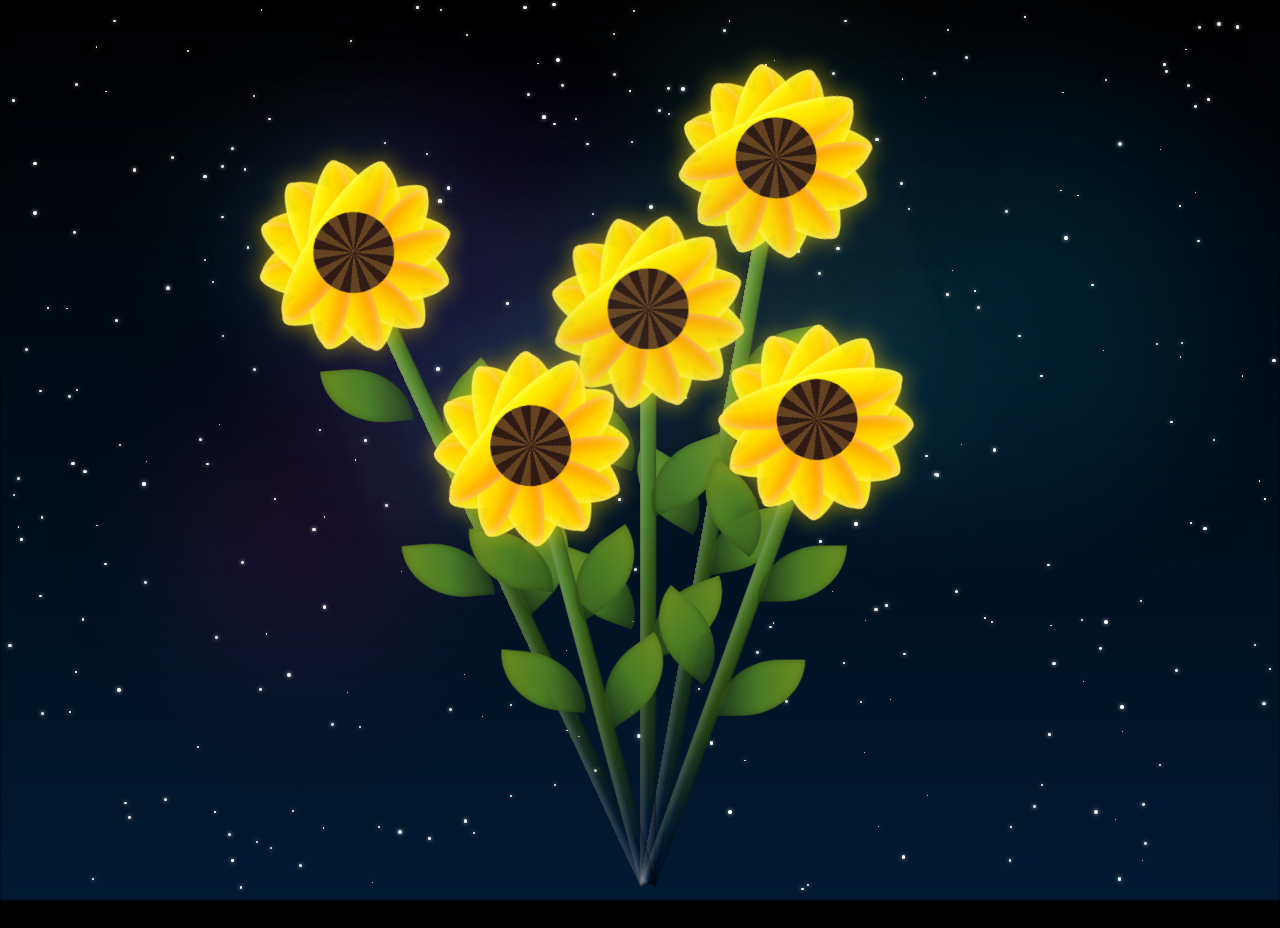
==== index.html @ bce881b0 "flower" ====
<!DOCTYPE html>
<html lang="en">
<head>
    <meta charset="UTF-8">
    <meta name="viewport" content="width=device-width, initial-scale=1.0">
    <title>flores</title>
    <link rel="stylesheet" href="./style.css">
</head>
<body class="not-loaded">

    <div class="night"></div>

    <div class="deep-space">

        <div class="nebula nebula-1"></div>

        <div class="nebula nebula-2"></div>

        <div class="nebula nebula-3"></div>

        <div class="galaxy"></div>

        <div class="star-field" id="starField"></div>

    </div>

    <div class="shooting-stars">
        <div class="shooting-star"></div>
        <div class="shooting-star"></div>
        <div class="shooting-star"></div>
        <div class="shooting-star"></div>
        <div class="shooting-star"></div>
        <div class="shooting-star"></div>
        <div class="shooting-star"></div>
        <div class="shooting-star"></div>
    </div>

    <div class="flowers">
        <div class="flower flower--1">
            <div class="flower__leafs flower__leafs--1">
                <div class="flower__leaf" style="transform: translate(-50%, -10%) rotate(0deg);"></div>
                <div class="flower__leaf" style="transform: translate(-50%, -10%) rotate(30deg);"></div>
                <div class="flower__leaf" style="transform: translate(-50%, -10%) rotate(60deg);"></div>
                <div class="flower__leaf" style="transform: translate(-50%, -10%) rotate(90deg);"></div>
                <div class="flower__leaf" style="transform: translate(-50%, -10%) rotate(120deg);"></div>
                <div class="flower__leaf" style="transform: translate(-50%, -10%) rotate(150deg);"></div>
                <div class="flower__leaf" style="transform: translate(-50%, -10%) rotate(180deg);"></div>
                <div class="flower__leaf" style="transform: translate(-50%, -10%) rotate(210deg);"></div>
                <div class="flower__leaf" style="transform: translate(-50%, -10%) rotate(240deg);"></div>
                <div class="flower__leaf" style="transform: translate(-50%, -10%) rotate(270deg);"></div>
                <div class="flower__leaf" style="transform: translate(-50%, -10%) rotate(300deg);"></div>
                <div class="flower__leaf" style="transform: translate(-50%, -10%) rotate(330deg);"></div>
                <div class="flower__white-circle"></div>
                <div class="flower__light flower__light--1"></div>
                <div class="flower__light flower__light--2"></div>
                <div class="flower__light flower__light--3"></div>
                <div class="flower__light flower__light--4"></div>
                <div class="flower__light flower__light--5"></div>
                <div class="flower__light flower__light--6"></div>
                <div class="flower__light flower__light--7"></div>
                <div class="flower__light flower__light--8"></div>
            </div>
            <div class="flower__line">
                <div class="flower__line__leaf flower__line__leaf--1"></div>
                <div class="flower__line__leaf flower__line__leaf--2"></div>
                <div class="flower__line__leaf flower__line__leaf--3"></div>
                <div class="flower__line__leaf flower__line__leaf--4"></div>
            </div>
        </div>
        <div class="flower flower--2">
            <div class="flower__leafs flower__leafs--2">
                <div class="flower__leaf" style="transform: translate(-50%, -10%) rotate(0deg);"></div>
                <div class="flower__leaf" style="transform: translate(-50%, -10%) rotate(30deg);"></div>
                <div class="flower__leaf" style="transform: translate(-50%, -10%) rotate(60deg);"></div>
                <div class="flower__leaf" style="transform: translate(-50%, -10%) rotate(90deg);"></div>
                <div class="flower__leaf" style="transform: translate(-50%, -10%) rotate(120deg);"></div>
                <div class="flower__leaf" style="transform: translate(-50%, -10%) rotate(150deg);"></div>
                <div class="flower__leaf" style="transform: translate(-50%, -10%) rotate(180deg);"></div>
                <div class="flower__leaf" style="transform: translate(-50%, -10%) rotate(210deg);"></div>
                <div class="flower__leaf" style="transform: translate(-50%, -10%) rotate(240deg);"></div>
                <div class="flower__leaf" style="transform: translate(-50%, -10%) rotate(270deg);"></div>
                <div class="flower__leaf" style="transform: translate(-50%, -10%) rotate(300deg);"></div>
                <div class="flower__leaf" style="transform: translate(-50%, -10%) rotate(330deg);"></div>
                <div class="flower__white-circle"></div>
                <div class="flower__light flower__light--1"></div>
                <div class="flower__light flower__light--2"></div>
                <div class="flower__light flower__light--3"></div>
                <div class="flower__light flower__light--4"></div>
                <div class="flower__light flower__light--5"></div>
                <div class="flower__light flower__light--6"></div>
                <div class="flower__light flower__light--7"></div>
                <div class="flower__light flower__light--8"></div>
            </div>
            <div class="flower__line">
                <div class="flower__line__leaf flower__line__leaf--1"></div>
                <div class="flower__line__leaf flower__line__leaf--2"></div>
                <div class="flower__line__leaf flower__line__leaf--3"></div>
                <div class="flower__line__leaf flower__line__leaf--4"></div>
            </div>
        </div>
        <div class="flower flower--3">
            <div class="flower__leafs flower__leafs--3">
                <div class="flower__leaf" style="transform: translate(-50%, -10%) rotate(0deg);"></div>
                <div class="flower__leaf" style="transform: translate(-50%, -10%) rotate(30deg);"></div>
                <div class="flower__leaf" style="transform: translate(-50%, -10%) rotate(60deg);"></div>
                <div class="flower__leaf" style="transform: translate(-50%, -10%) rotate(90deg);"></div>
                <div class="flower__leaf" style="transform: translate(-50%, -10%) rotate(120deg);"></div>
                <div class="flower__leaf" style="transform: translate(-50%, -10%) rotate(150deg);"></div>
                <div class="flower__leaf" style="transform: translate(-50%, -10%) rotate(180deg);"></div>
                <div class="flower__leaf" style="transform: translate(-50%, -10%) rotate(210deg);"></div>
                <div class="flower__leaf" style="transform: translate(-50%, -10%) rotate(240deg);"></div>
                <div class="flower__leaf" style="transform: translate(-50%, -10%) rotate(270deg);"></div>
                <div class="flower__leaf" style="transform: translate(-50%, -10%) rotate(300deg);"></div>
                <div class="flower__leaf" style="transform: translate(-50%, -10%) rotate(330deg);"></div>
                <div class="flower__white-circle"></div>
                <div class="flower__light flower__light--1"></div>
                <div class="flower__light flower__light--2"></div>
                <div class="flower__light flower__light--3"></div>
                <div class="flower__light flower__light--4"></div>
                <div class="flower__light flower__light--5"></div>
                <div class="flower__light flower__light--6"></div>
                <div class="flower__light flower__light--7"></div>
                <div class="flower__light flower__light--8"></div>
            </div>
            <div class="flower__line">
                <div class="flower__line__leaf flower__line__leaf--1"></div>
                <div class="flower__line__leaf flower__line__leaf--2"></div>
                <div class="flower__line__leaf flower__line__leaf--3"></div>
                <div class="flower__line__leaf flower__line__leaf--4"></div>
            </div>
        </div>
        <div class="flower flower--4">
            <div class="flower__leafs flower__leafs--4">
                <div class="flower__leaf" style="transform: translate(-50%, -10%) rotate(0deg);"></div>
                <div class="flower__leaf" style="transform: translate(-50%, -10%) rotate(30deg);"></div>
                <div class="flower__leaf" style="transform: translate(-50%, -10%) rotate(60deg);"></div>
                <div class="flower__leaf" style="transform: translate(-50%, -10%) rotate(90deg);"></div>
                <div class="flower__leaf" style="transform: translate(-50%, -10%) rotate(120deg);"></div>
                <div class="flower__leaf" style="transform: translate(-50%, -10%) rotate(150deg);"></div>
                <div class="flower__leaf" style="transform: translate(-50%, -10%) rotate(180deg);"></div>
                <div class="flower__leaf" style="transform: translate(-50%, -10%) rotate(210deg);"></div>
                <div class="flower__leaf" style="transform: translate(-50%, -10%) rotate(240deg);"></div>
                <div class="flower__leaf" style="transform: translate(-50%, -10%) rotate(270deg);"></div>
                <div class="flower__leaf" style="transform: translate(-50%, -10%) rotate(300deg);"></div>
                <div class="flower__leaf" style="transform: translate(-50%, -10%) rotate(330deg);"></div>
                <div class="flower__white-circle"></div>
                <div class="flower__light flower__light--1"></div>
                <div class="flower__light flower__light--2"></div>
                <div class="flower__light flower__light--3"></div>
                <div class="flower__light flower__light--4"></div>
                <div class="flower__light flower__light--5"></div>
                <div class="flower__light flower__light--6"></div>
                <div class="flower__light flower__light--7"></div>
                <div class="flower__light flower__light--8"></div>
            </div>
            <div class="flower__line">
                <div class="flower__line__leaf flower__line__leaf--1"></div>
                <div class="flower__line__leaf flower__line__leaf--2"></div>
                <div class="flower__line__leaf flower__line__leaf--3"></div>
                <div class="flower__line__leaf flower__line__leaf--4"></div>
            </div>
        </div>
        <div class="flower flower--5">
            <div class="flower__leafs flower__leafs--5">
                <div class="flower__leaf" style="transform: translate(-50%, -10%) rotate(0deg);"></div>
                <div class="flower__leaf" style="transform: translate(-50%, -10%) rotate(30deg);"></div>
                <div class="flower__leaf" style="transform: translate(-50%, -10%) rotate(60deg);"></div>
                <div class="flower__leaf" style="transform: translate(-50%, -10%) rotate(90deg);"></div>
                <div class="flower__leaf" style="transform: translate(-50%, -10%) rotate(120deg);"></div>
                <div class="flower__leaf" style="transform: translate(-50%, -10%) rotate(150deg);"></div>
                <div class="flower__leaf" style="transform: translate(-50%, -10%) rotate(180deg);"></div>
                <div class="flower__leaf" style="transform: translate(-50%, -10%) rotate(210deg);"></div>
                <div class="flower__leaf" style="transform: translate(-50%, -10%) rotate(240deg);"></div>
                <div class="flower__leaf" style="transform: translate(-50%, -10%) rotate(270deg);"></div>
                <div class="flower__leaf" style="transform: translate(-50%, -10%) rotate(300deg);"></div>
                <div class="flower__leaf" style="transform: translate(-50%, -10%) rotate(330deg);"></div>
                <div class="flower__white-circle"></div>
                <div class="flower__light flower__light--1"></div>
                <div class="flower__light flower__light--2"></div>
                <div class="flower__light flower__light--3"></div>
                <div class="flower__light flower__light--4"></div>
                <div class="flower__light flower__light--5"></div>
                <div class="flower__light flower__light--6"></div>
                <div class="flower__light flower__light--7"></div>
                <div class="flower__light flower__light--8"></div>
            </div>
            <div class="flower__line">
                <div class="flower__line__leaf flower__line__leaf--1"></div>
                <div class="flower__line__leaf flower__line__leaf--2"></div>
                <div class="flower__line__leaf flower__line__leaf--3"></div>
                <div class="flower__line__leaf flower__line__leaf--4"></div>
            </div>
        </div>
        
    </div>

    <script src="./script.js"></script>
</body>
</html>
---- style.css ----
*,
*::after,
*::before {
    box-sizing: border-box;
    padding: 0;
    margin: 0;
}

:root {
    --dark-color: #000;
    --speed-leaf: 0.8s;
}

body {
    display: flex;
    justify-content: center;
    align-items: flex-end;
    min-height: 100vh;
    background-color: var(--dark-color);
    overflow: hidden;
}

.night {
    position: fixed;
    width: 100%;
    height: 100%;
    filter: blur(0.1vmin);
    background: linear-gradient(to bottom, #000, #001a33);
}

.deep-space {
    position: fixed;
    width: 100%;
    height: 100%;
    pointer-events: none;
    z-index: 0;
    transform-style: preserve-3d;
    perspective: 2000px;
}

.star-field {
    position: absolute;
    width: 100%;
    height: 100%;
    animation: starFloat 120s linear infinite;
}

.star {
    position: absolute;
    background-color: white;
    border-radius: 50%;
    box-shadow: 0 0 4px rgba(255, 255, 255, 0.8);
    animation: twinkle 3s ease-in-out infinite, starDrift 20s ease-in-out infinite;
}

.nebula {
    position: absolute;
    border-radius: 50%;
    filter: blur(60px);
    opacity: 0.3;
    animation: nebulaPulse 15s ease-in-out infinite;
}

.nebula-1 {
    width: 400px;
    height: 400px;
    background: radial-gradient(circle, rgba(138, 43, 226, 0.6), transparent);
    top: 10%;
    left: 20%;
    animation-delay: 0s;
}

.nebula-2 {
    width: 500px;
    height: 500px;
    background: radial-gradient(circle, rgba(0, 191, 255, 0.5), transparent);
    top: 40px;
    right: 15px;
    animation-delay: 5s;
}

.nebula-3 {
    width: 350px;
    height: 350px;
    background: radial-gradient(circle, rgba(255, 20, 147, 0.4), transparent);
    bottom: 20%;
    left: 10%;
    animation-delay: 10s;
}

.galaxy {
    position: absolute;
    width: 600px;
    height: 200px;
    top: 30%;
    left: 50%;
    transform: translateX(-50%) rotateZ(-20deg);
    background: radial-gradient(ellipse, rgba(255, 255, 255, 0.1), transparent);
    filter: blur(3px);
    opacity: 0.4;
    animation: galaxyRotate 200s linear infinite;
}

@keyframes starFloat {
    0% {
        transform: translateZ(0px);
    }

    100% {
        transform: translateZ(100PX);
    }
}

@keyframes twinkle {

    0%,
    100% {
        opacity: 0.3;
        transform: scale(1);
    }

    50% {
        opacity: 1;
        transform: scale(1.2);
    }
}

@keyframes starDrift {

    0%,
    100% {
        transform: translate(0, 0);
    }

    25% {
        transform: translate(15px, -10px);
    }

    50% {
        transform: translate(-10px, 15px);
    }

    0%,
    100% {
        transform: translate(10px, 10px);
    }
}

@keyframes nebulaPulse {

    0%,
    100% {
        opacity: 0.3;
        transform: scale(1);
    }

    50% {
        opacity: 0.5;
        transform: scale(1.1);
    }
}

@keyframes galaxyRotate {
    0% {
        transform: translateX(-50%) rotateZ(-20deg);
    }

    100% {
        transform: translateX(-50%) rotateZ(-340deg);
    }
}

.not-loaded * {
    animation-play-state: paused !important;
}

/* class 2 */

.shooting-stars {
    position: fixed;
    top: 0;
    left: 0;
    width: 100%;
    height: 100%;
    pointer-events: none;
    z-index: 1;
}

.shooting-star {
    position: absolute;
    width: 4px;
    height: 4px;
    background: #fff;
    border-radius: 50%;
    box-shadow: 0 0 6px 2px rgba(255, 255, 255, 0.8);
    opacity: 0;
    animation: shootingStar 3s linear infinite;
}

.shooting-star::before {
    content: '';
    position: absolute;
    top: 50%;
    right: 0;
    transform: translateY(50%);
    width: 0;
    height: 2px;
    background: linear-gradient(90deg, rgba(255, 255, 255, 0) 0%, rgba(255, 255, 255, 1) 100%);
    animation: shootingStarTail 3s linear infinite;
}

.shooting-star:nth-child(1) {
    top: 5%;
    left: -10%;
    animation-delay: 0s;
    animation-duration: 2.5s;
}

.shooting-star:nth-child(2) {
    top: 15%;
    left: -10%;
    animation-delay: 2s;
    animation-duration: 3s;
}

.shooting-star:nth-child(3) {
    top: 25%;
    left: -10%;
    animation-delay: 4s;
    animation-duration: 2.8s;
}

.shooting-star:nth-child(4) {
    top: 0%;
    left: -10%;
    animation-delay: 6s;
    animation-duration: 3.2s;
}

.shooting-star:nth-child(5) {
    top: 35%;
    left: -10%;
    animation-delay: 8s;
    animation-duration: 2.7s;
}

.shooting-star:nth-child(6) {
    top: 8%;
    left: -10%;
    animation-delay: 10s;
    animation-duration: 3.1s;
}

.shooting-star:nth-child(7) {
    top: 45%;
    left: -10%;
    animation-delay: 12s;
    animation-duration: 2.9s;
}

.shooting-star:nth-child(8) {
    top: 3%;
    left: -10%;
    animation-delay: 14s;
    animation-duration: 3.3s;
}

@keyframes shootingStar {
    0% {
        opacity: 0;
        transform: translateX(0) translateY(0) rotate(45deg);
    }

    10% {
        opacity: 1;
    }

    90% {
        opacity: 1;
    }

    100% {
        opacity: 0;
        transform: translateX(120vw) translateY(50vh) rotate(10deg);
    }
}

@keyframes shootingStarTail {
    0% {
        width: 0;
    }

    30% {
        width: 100px;
    }

    100% {
        width: 0;
    }
}

.flowers {
    position: relative;
    transform: scale(0.9);
    z-index: 2;
}

.flower {
    position: absolute;
    bottom: 2vmin;
    transform-origin: bottom center;
    z-index: 50;
}

.flower--1 {
    animation: moving-flower-1 4s linear infinite;
}

.flower__leafs {
    position: relative;
    animation: blooming-flower 2s backwards;
}

.flower__leafs--1 {
    animation-delay: 1.1s;
}

.flower__leafs::after {
    content: '';
    position: absolute;
    left: 0;
    top: 0;
    transform: translate(-50%, -100%);
    width: 8vmin;
    height: 8vmin;
    background-color: #6bf0ff;
    filter: blur(10vmin);
}

.flower__leaf {
    position: absolute;
    bottom: 0;
    left: 50%;
    width: 23vmin;
    height: 6vmin;
    border-radius: 60% 40%;
    background-color: #ffd700;
    background-image: linear-gradient(to top, #ff8c00, #ffd700, #ffff00);
    transform-origin: bottom center;
    opacity: 0.95;
    box-shadow: inset 0 0 1vmin rgba(255, 255, 255, 0.7), 0 0 3vmin rgba(255, 215, 0, 0.4);
    z-index: 2;
}

.flower__white-circle {
    position: absolute;
    left: -4vmin;
    top: -6vmin;
    width: 10vmin;
    height: 10vmin;
    border-radius: 50%;
    z-index: 5;
    background-image: repeating-conic-gradient(from 0deg,
            #2f1b14 0deg 15deg,
            #654321 15deg 30deg), radial-gradient(circle at center,
            #8b4513,
            #654321);
}

.flower__light {
    position: absolute;
    bottom: 0vmin;
    width: 0.8vmin;
    height: 0.8vmin;
    background-color: #8b4513;
    border-radius: 50%;
    filter: blur(0.1vmin);
    animation: sunFlower-seeds 6s linear infinite backwards;
    box-shadow: 0 0 1vmin rgba(139, 69, 19, 0.8);
}

.flower__light:nth-child(odd) {
    background-color: #654321;
}

.flower__light--1 {
    left: -2vmin;
    animation-delay: 1s;
}

.flower__light--2 {
    left: 3vmin;
    animation-delay: 0.5s;
}

.flower__light--3 {
    left: -6vmin;
    animation-delay: 0.3s;
}

.flower__light--4 {
    left: 6vmin;
    animation-delay: 0.9s;
}

.flower__light--5 {
    left: -1vmin;
    animation-delay: 1.5s;
}

.flower__light--6 {
    left: -4vmin;
    animation-delay: 3s;
}

.flower__light--7 {
    left: 3vmin;
    animation-delay: 2s;
}

.flower__light--8 {
    left: -6vmin;
    animation-delay: 3.5s;
}

@keyframes moving-flower-1 {

    0%,
    100% {
        transform: rotate(2deg);
    }

    50% {
        transform: rotate(-2deg);
    }
}

@keyframes blooming-flower {
    0% {
        transform: scale(0);
    }
}

@keyframes sunFlower-seeds {
    0% {
        opacity: 0;
        transform: translateY(0vmin) translateX(0vmin);
    }

    20% {
        opacity: 1;
        transform: translateY(-3vmin) translateX(-1vmin) rotate(45deg);
    }

    40% {
        opacity: 1;
        transform: translateY(-8vmin) translateX(1vmin) rotate(90deg);
    }

    60% {
        opacity: 1;
        transform: translateY(-12vmin) translateX(-1vmin) rotate(135deg);
    }

    80% {
        opacity: 0.5;
        transform: translateY(-16vmin) translateX(2vmin) rotate(180deg);
    }

    100% {
        opacity: 0;
        transform: translateY(-25vmin) rotate(225deg);
    }
}

.flower--1 .flower__line {
    height: 70vmin;
    animation-delay: 0.3s;
}

.flower--1 .flower__line__leaf--1 {
    animation: blooming-leaf-right var(--speed-leaf) 1.6s backwards;
}

.flower--1 .flower__line__leaf--2 {
    animation: blooming-leaf-right var(--speed-leaf) 1.4s backwards;
}

.flower--1 .flower__line__leaf--3 {
    animation: blooming-leaf-left var(--speed-leaf) 1.2s backwards;
}

.flower--1 .flower__line__leaf--4 {
    animation: blooming-leaf-left var(--speed-leaf) 1s backwards;
}

.flower__line {
    height: 55vmin;
    width: 2vmin;
    background-image: linear-gradient(to left, rgb(0, 0, 0, 0.3), transparent, rgba(255, 255, 255, 0.2)), linear-gradient(to top, transparent 10%, #2d5016, #4a7c23, #6b8e23);
    box-shadow: inset 0 0 2px rgba(0, 0, 0, 0.7);
    animation: grow-flower-tree 4s backwards;
}

.flower__line__leaf {
    --w: 8vmin;
    --h: calc(var(--w) + 3vmin);
    position: absolute;
    width: var(--w);
    height: var(--h);
    top: 20%;
    left: 90%;
    border-top-right-radius: var(--h);
    border-bottom-left-radius: var(--h);
    background: linear-gradient(to top, rgba(45, 80, 22, 0.6), #4a7c23, #6b8e23);
    box-shadow: inset 0 0 1vmin rgba(0, 0, 0, 0.3);
}

.flower__line__leaf--1 {
    transform: rotate(70deg) rotateY(30deg);
}

.flower__line__leaf--2 {
    top: 45%;
    transform: rotate(70deg) rotateY(30deg);
}

.flower__line__leaf--3,
.flower__line__leaf--4 {
    border-top-right-radius: 0;
    border-bottom-left-radius: 0;
    border-top-left-radius: var(--h);
    border-bottom-right-radius: var(--h);
    top: 12%;
    left: -450%;
    transform: rotate(-70deg) rotateY(30deg);
}

.flower__line__leaf--4 {
    top: 40%;
}


@keyframes blooming-leaf-right {
    0% {
        transform-origin: left;
        transform: rotate(70deg) rotateY(30deg) scale(0);
    }
}

@keyframes blooming-leaf-left {
    0% {
        transform-origin: right;
        transform: rotate(-70deg) rotateY(30deg) scale(0);
    }
}

@keyframes grow-flower-tree {
    0% {
        height: 0;
        border-radius: 1vmin;
    }
}

.flower--2 {
    transform: rotate(20deg);
    animation: moving-flower-2 2s linear infinite;
}

.flower--2 .flower__line {
    height: 60vmin;
    animation-delay: 0.6s;
}

.flower--2 .flower__line__leaf--1 {
    animation: blooming-leaf-right var(--speed-leaf) 1.9s backwards;
}

.flower--2 .flower__line__leaf--2 {
    animation: blooming-leaf-right var(--speed-leaf) 1.7s backwards;
}

.flower--2 .flower__line__leaf--3 {
    animation: blooming-leaf-left var(--speed-leaf) 1.5s backwards;
}

.flower--2 .flower__line__leaf--4 {
    animation: blooming-leaf-left var(--speed-leaf) 1.3s backwards;
}


.flower--3 {
    transform: rotate(-15deg);
    animation: moving-flower-3 4s linear infinite;
}

.flower--3 .flower__line {
    animation-delay: 0.9s;
}

.flower--3 .flower__line__leaf--1 {
    animation: blooming-leaf-right var(--speed-leaf) 2.5s backwards;
}

.flower--3 .flower__line__leaf--2 {
    animation: blooming-leaf-right var(--speed-leaf) 2.3s backwards;
}

.flower--3 .flower__line__leaf--3 {
    animation: blooming-leaf-left var(--speed-leaf) 2.1s backwards;
}

.flower--3 .flower__line__leaf--4 {
    animation: blooming-leaf-left var(--speed-leaf) 1.9s backwards;
}


.flower--4 {
    transform: rotate(10deg);
    z-index: -6;
    animation: moving-flower-4 3.5s linear infinite;
}

.flower--4 .flower__line {
    height: 90vmin;
    animation-delay: 1.2s;
}

.flower--4 .flower__line__leaf--1 {
    animation: blooming-leaf-right var(--speed-leaf) 2.8s backwards;
}

.flower--4 .flower__line__leaf--2 {
    animation: blooming-leaf-right var(--speed-leaf) 2.6s backwards;
}

.flower--4 .flower__line__leaf--3 {
    animation: blooming-leaf-left var(--speed-leaf) 2.4s backwards;
}

.flower--4 .flower__line__leaf--4 {
    animation: blooming-leaf-left var(--speed-leaf) 2.2s backwards;
}

.flower--5 {
    transform: rotate(-25deg);
    z-index: -7;
    animation: moving-flower-5 4.5s linear infinite;
}

.flower--5 .flower__line {
    animation-delay: 1.9s;
    height: 85vmin;
}

.flower--5 .flower__line__leaf--1 {
    animation: blooming-leaf-right var(--speed-leaf) 2.7s backwards;
}

.flower--5 .flower__line__leaf--2 {
    animation: blooming-leaf-right var(--speed-leaf) 2.5s backwards;
}

.flower--5 .flower__line__leaf--3 {
    animation: blooming-leaf-left var(--speed-leaf) 2.3s backwards;
}

.flower--5 .flower__line__leaf--4 {
    animation: blooming-leaf-left var(--speed-leaf) 2.1s backwards;
}

.flower__leafs--2 {
    animation-delay: 1.4s;

}

.flower__leafs--3 {
    animation-delay: 1.7s;
}

.flower__leafs--4 {
    animation-delay: 2.0s;
}

.flower__leafs--5 {
    animation-delay: 2.0s;
}

@keyframes moving-flower-2 {
    0%, 100% {
        transform: rotate(18deg);
    }
    50% {
        transform: rotate(14deg);
    }
}

@keyframes moving-flower-3 {
    0%, 100% {
        transform: rotate(-18deg);
    }
    50% {
        transform: rotate(-20deg) rotateY(9deg);
    }
}

@keyframes moving-flower-4 {
    0%, 100% {
        transform: rotate(9deg);
    }
    50% {
        transform: rotate(12deg) rotateY(9deg);
    }
}

@keyframes moving-flower-5 {
    0%, 100% {
        transform: rotate(-5deg);
    }
    50% {
        transform: rotate(-11deg) rotateY(5deg);
    }
}
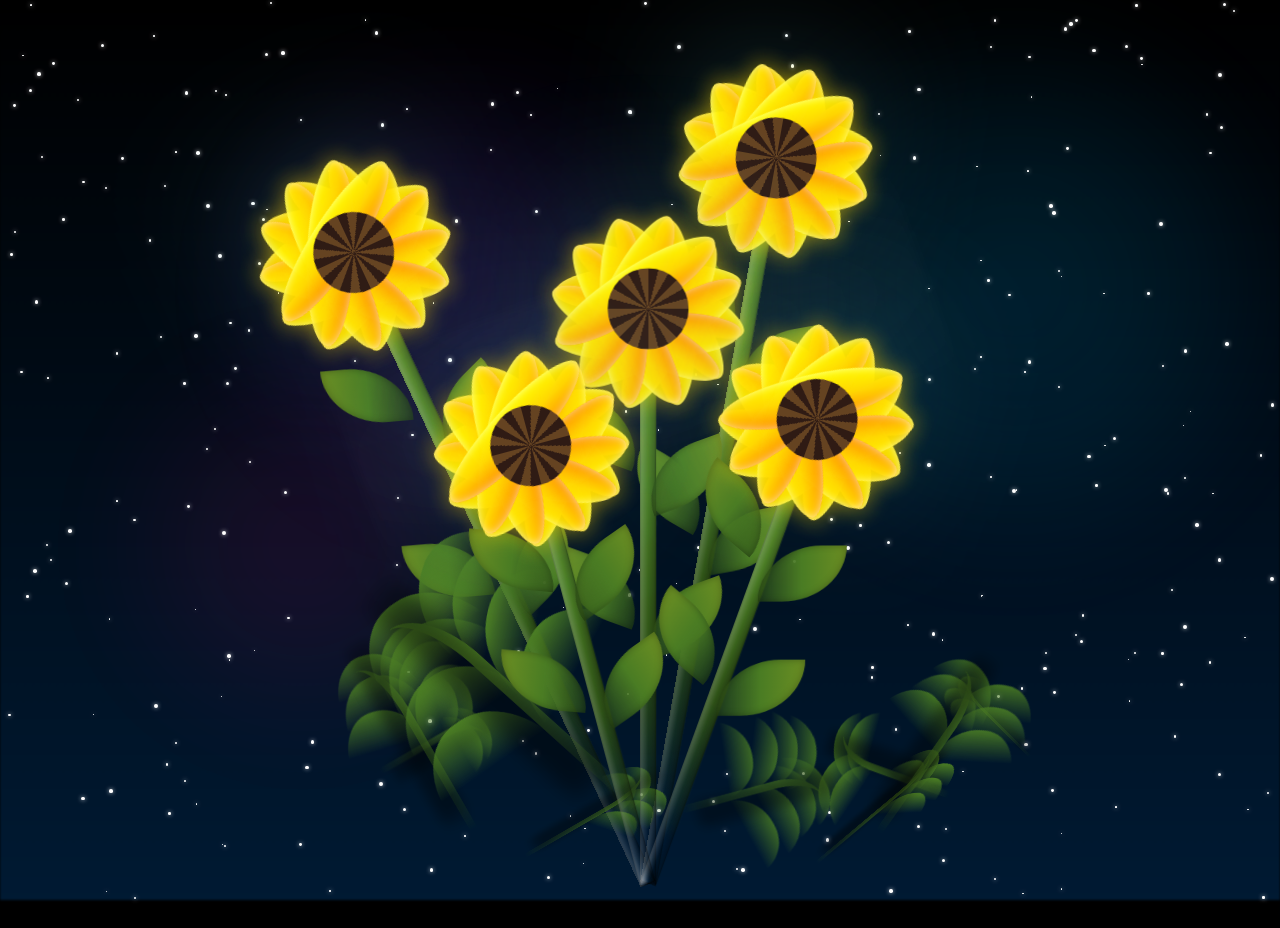
==== commit a5e5ac7f: "grass" ====
--- a/index.html
+++ b/index.html
@@ -1,11 +1,13 @@
 <!DOCTYPE html>
 <html lang="en">
+
 <head>
     <meta charset="UTF-8">
     <meta name="viewport" content="width=device-width, initial-scale=1.0">
-    <title>flores</title>
+    <title>Gio</title>
     <link rel="stylesheet" href="./style.css">
 </head>
+
 <body class="not-loaded">
 
     <div class="night"></div>
@@ -191,9 +193,142 @@
                 <div class="flower__line__leaf flower__line__leaf--4"></div>
             </div>
         </div>
-        
+<!-- HOla -->
+        <div class="growing-grass">
+            <div class="flower__grass flower__grass--1">
+                <div class="flower__grass--top"></div>
+                <div class="flower__grass--botton"></div>
+                <div class="flower__grass__leaf flower__grass__leaf--1"></div>
+                <div class="flower__grass__leaf flower__grass__leaf--2"></div>
+                <div class="flower__grass__leaf flower__grass__leaf--3"></div>
+                <div class="flower__grass__leaf flower__grass__leaf--4"></div>
+                <div class="flower__grass__leaf flower__grass__leaf--5"></div>
+                <div class="flower__grass__leaf flower__grass__leaf--6"></div>
+                <div class="flower__grass__leaf flower__grass__leaf--7"></div>
+                <div class="flower__grass__leaf flower__grass__leaf--8"></div>
+                <div class="flower__grass__overlay"></div>
+            </div>
+        </div>
+
+        <div class="growing-grass">
+            <div class="flower__grass flower__grass--2">
+                <div class="flower__grass--top"></div>
+                <div class="flower__grass--botton"></div>
+                <div class="flower__grass__leaf flower__grass__leaf--1"></div>
+                <div class="flower__grass__leaf flower__grass__leaf--2"></div>
+                <div class="flower__grass__leaf flower__grass__leaf--3"></div>
+                <div class="flower__grass__leaf flower__grass__leaf--4"></div>
+                <div class="flower__grass__leaf flower__grass__leaf--5"></div>
+                <div class="flower__grass__leaf flower__grass__leaf--6"></div>
+                <div class="flower__grass__leaf flower__grass__leaf--7"></div>
+                <div class="flower__grass__leaf flower__grass__leaf--8"></div>
+                <div class="flower__grass__overlay"></div>
+            </div>
+        </div>
+
+        <div class="growing-grass">
+            <div class="flower__grass flower__grass--3">
+                <div class="flower__grass--top"></div>
+                <div class="flower__grass--botton"></div>
+                <div class="flower__grass__leaf flower__grass__leaf--1"></div>
+                <div class="flower__grass__leaf flower__grass__leaf--2"></div>
+                <div class="flower__grass__leaf flower__grass__leaf--3"></div>
+                <div class="flower__grass__leaf flower__grass__leaf--4"></div>
+                <div class="flower__grass__leaf flower__grass__leaf--5"></div>
+                <div class="flower__grass__leaf flower__grass__leaf--6"></div>
+                <div class="flower__grass__overlay"></div>
+            </div>
+        </div>
+
+        <div class="growing-grass">
+            <div class="flower__grass flower__grass--4">
+                <div class="flower__grass--top"></div>
+                <div class="flower__grass--botton"></div>
+                <div class="flower__grass__leaf flower__grass__leaf--1"></div>
+                <div class="flower__grass__leaf flower__grass__leaf--2"></div>
+                <div class="flower__grass__leaf flower__grass__leaf--3"></div>
+                <div class="flower__grass__leaf flower__grass__leaf--4"></div>
+                <div class="flower__grass__overlay"></div>
+            </div>
+        </div>
+
+        <div class="growing-grass">
+            <div class="flower__grass flower__grass--5">
+                <div class="flower__grass--top"></div>
+                <div class="flower__grass--botton"></div>
+                <div class="flower__grass__leaf flower__grass__leaf--1"></div>
+                <div class="flower__grass__leaf flower__grass__leaf--2"></div>
+                <div class="flower__grass__leaf flower__grass__leaf--3"></div>
+                <div class="flower__grass__leaf flower__grass__leaf--4"></div>
+                <div class="flower__grass__leaf flower__grass__leaf--5"></div>
+                <div class="flower__grass__overlay"></div>
+            </div>
+        </div>
+
+        <div class="growing-grass">
+            <div class="flower__grass flower__grass--6">
+                <div class="flower__grass--top"></div>
+                <div class="flower__grass--botton"></div>
+                <div class="flower__grass__leaf flower__grass__leaf--1"></div>
+                <div class="flower__grass__leaf flower__grass__leaf--2"></div>
+                <div class="flower__grass__leaf flower__grass__leaf--3"></div>
+                <div class="flower__grass__leaf flower__grass__leaf--4"></div>
+                <div class="flower__grass__leaf flower__grass__leaf--5"></div>
+                <div class="flower__grass__leaf flower__grass__leaf--6"></div>
+                <div class="flower__grass__overlay"></div>
+            </div>
+        </div>
+
+        <div class="growing-grass">
+            <div class="flower__grass flower__grass--7">
+                <div class="flower__grass--top"></div>
+                <div class="flower__grass--botton"></div>
+                <div class="flower__grass__leaf flower__grass__leaf--1"></div>
+                <div class="flower__grass__leaf flower__grass__leaf--2"></div>
+                <div class="flower__grass__leaf flower__grass__leaf--3"></div>
+                <div class="flower__grass__leaf flower__grass__leaf--4"></div>
+                <div class="flower__grass__overlay"></div>
+            </div>
+        </div>
+
+        <div class="growing-grass">
+            <div class="flower__grass flower__grass--8">
+                <div class="flower__grass--top"></div>
+                <div class="flower__grass--botton"></div>
+                <div class="flower__grass__leaf flower__grass__leaf--1"></div>
+                <div class="flower__grass__leaf flower__grass__leaf--2"></div>
+                <div class="flower__grass__leaf flower__grass__leaf--3"></div>
+                <div class="flower__grass__leaf flower__grass__leaf--4"></div>
+                <div class="flower__grass__leaf flower__grass__leaf--5"></div>
+                <div class="flower__grass__overlay"></div>
+            </div>
+        </div>
+
+         <div class="growing-grass">
+            <div class="flower__grass flower__grass--9">
+                <div class="flower__grass--top"></div>
+                <div class="flower__grass--botton"></div>
+                <div class="flower__grass__leaf flower__grass__leaf--1"></div>
+                <div class="flower__grass__leaf flower__grass__leaf--2"></div>
+                <div class="flower__grass__leaf flower__grass__leaf--3"></div>
+                <div class="flower__grass__overlay"></div>
+            </div>
+        </div>
+
+         <div class="growing-grass">
+            <div class="flower__grass flower__grass--10">
+                <div class="flower__grass--top"></div>
+                <div class="flower__grass--botton"></div>
+                <div class="flower__grass__leaf flower__grass__leaf--1"></div>
+                <div class="flower__grass__leaf flower__grass__leaf--2"></div>
+                <div class="flower__grass__leaf flower__grass__leaf--3"></div>
+                <div class="flower__grass__overlay"></div>
+            </div>
+        </div>
+
     </div>
 
     <script src="./script.js"></script>
 </body>
+
 </html>
--- a/style.css
+++ b/style.css
@@ -720,4 +720,213 @@
     50% {
         transform: rotate(-11deg) rotateY(5deg);
     }
+}
+
+/* clase 6 */
+
+.flower__grass {
+    --c: #4a7c23;
+    --line-w: 2vmin;
+    position: absolute;
+    bottom: 12vmin;
+    left: -7vmin;
+    display: flex;
+    flex-direction: column;
+    align-items: flex-end;
+    z-index: 20;
+    transform-origin: bottom center;
+    transform: rotate(-48deg) rotateY(40deg);
+}
+
+.flower__grass--1 {
+    animation: moving-grass 2s linear infinite;
+}
+
+.flower__grass--2 {
+    left: 2vmin;
+    bottom: 10vmin;
+    transform: scale(0.5) rotate(75deg) rotateX(10deg) rotateY(-200deg);
+    opacity: 0.8;
+    animation: moving-grass--2 1.5s linear infinite;
+}
+
+.flower__grass--3 {
+    left: -25vmin;
+    bottom: 8vmin;
+    transform: scale(0.7) rotate(-30deg) rotateY(45deg);
+    opacity: 0.9;
+    z-index: 15;
+    animation: moving-grass--3 2.2s linear infinite;
+}
+
+.flower__grass--4 {
+    left: -35vmin;
+    bottom: 15vmin;
+    transform: scale(0.4) rotate(60deg) rotateX(15deg) rotateY(-180deg);
+    opacity: 0.7;
+    z-index: 5;
+    animation: moving-grass--4 1.8s linear infinite;
+}
+
+.flower__grass--5 {
+    left: -18vmin;
+    bottom: 6vmin;
+    transform: scale(0.5) rotate(60deg) rotateY(60deg);
+    opacity: 0.85;
+    z-index: 12;
+    animation: moving-grass--5 2.5s linear infinite;
+}
+
+
+.flower__grass--6 {
+    left: 25vmin;
+    bottom: 9vmin;
+    transform: scale(0.65) rotate(35deg) rotateY(-45deg);
+    opacity: 0.9;
+    animation: moving-grass--6 2.3s linear infinite;
+}
+
+.flower__grass--7 {
+    left: 35vmin;
+    bottom: 14vmin;
+    transform: scale(0.45) rotate(-70deg) rotateX(20deg) rotateY(170deg);
+    opacity: 0.9;
+    z-index: 8;
+    animation: moving-grass--7 1.9s linear infinite;
+}
+
+.flower__grass--8 {
+    left: 18vmin;
+    bottom: 5vmin;
+    transform: scale(0.55) rotate(50deg) rotateY(-70deg);
+    opacity: 10;
+    z-index: 10;
+    animation: moving-grass--8 2.1s linear infinite;
+}
+
+.flower__grass--9 {
+    left: -45vmin;
+    bottom: 20vmin;
+    transform: scale(0.3) rotate(20deg) rotateY(90deg);
+    opacity: 0.6;
+    z-index: 2;
+    animation: moving-grass--9 1.6s linear infinite;
+}
+
+.flower__grass--10 {
+    left: 45vmin;
+    bottom: 18vmin;
+    transform: scale(0.35) rotate(-45deg) rotateY(-120deg);
+    opacity: 0.65;
+    z-index: 3;
+    animation: moving-grass--10 2.8s linear infinite;
+}
+
+.flower__grass--top {
+    width: 7vmin;
+    height: 10vmin;
+    border-top-right-radius: 100%;
+    border-right: var(--line-w) solid var(--c);
+    transform-origin: bottom center;
+    transform: rotate(-2deg);
+}
+
+.flower__grass--botton {
+    margin-top: -2px;
+    width: var(--line-w);
+    height: 25vmin;
+    background-image: linear-gradient(to top, transparent, var(--c));
+}
+
+.flower__grass__leaf {
+    --size: 10vmin;
+    position: absolute;
+    width: calc(var(--size) * 2.1);
+    height: var(--size);
+    border-top-left-radius: var(--size);
+    border-top-right-radius: var(--size);
+    background-image: linear-gradient(
+        to top,
+        transparent,
+        transparent 30%,
+        var(--c)
+    );
+    z-index: 100;
+}
+
+.flower__grass__leaf--1 {
+    top: -6%;
+    left: 30%;
+    transform: rotate(-20deg);
+    animation: growing-grass-ans--1 var(--speed-leaf) 2.6s backwards;
+}
+
+.flower__grass__leaf--2 {
+    top: -5%;
+    left: -110%;
+    transform: rotate(10deg);
+    animation: growing-grass-ans--2 var(--speed-leaf) 2.4s backwards;
+}
+
+.flower__grass__leaf--3 {
+    top: 5%;
+    left: 60%;
+    transform: rotate(-18deg) rotateX(-20deg);
+    animation: growing-grass-ans--3 var(--speed-leaf) 2.2s backwards;
+}
+
+.flower__grass__leaf--4 {
+    top: 6%;
+    left: -135%;
+    transform: rotate(2deg);
+    animation: growing-grass-ans--4 var(--speed-leaf) 2s backwards;
+}
+
+.flower__grass__leaf--5 {
+    top: 20%;
+    left: 60%;
+    transform: rotate(-24deg) rotateX(-20deg);
+    animation: growing-grass-ans--5 var(--speed-leaf) 1.8s backwards;
+}
+
+.flower__grass__leaf--6 {
+    top: 22%;
+    left: -180%;
+    transform: rotate(10deg);
+    animation: growing-grass-ans--6 var(--speed-leaf) 1.6s backwards;
+}
+
+.flower__grass__leaf--7 {
+    top: 39%;
+    left: 70%;
+    transform: rotate(-10deg);
+    animation: growing-grass-ans--7 var(--speed-leaf) 1.4s backwards;
+}
+
+.flower__grass__leaf--8 {
+    top: 40%;
+    left: -215%;
+    transform: rotate(10deg);
+    animation: growing-grass-ans--8 var(--speed-leaf) 1.6s backwards;
+}
+
+.flower__grass__overlay {
+    position: absolute;
+    top: -10%;
+    right: 0;
+    width: 100%;
+    height: 100%;
+    background-color: rgba(0, 0, 0, 0.425);
+    filter: blur(1.5vmin);
+    z-index: 100;
+}
+
+.growing-grass {
+    animation:  growing-grass-ans 1s 2s backwards;
+}
+
+@keyframes growing-grass-ans {
+    0% {
+        transform: scale(0);
+    }
 }
